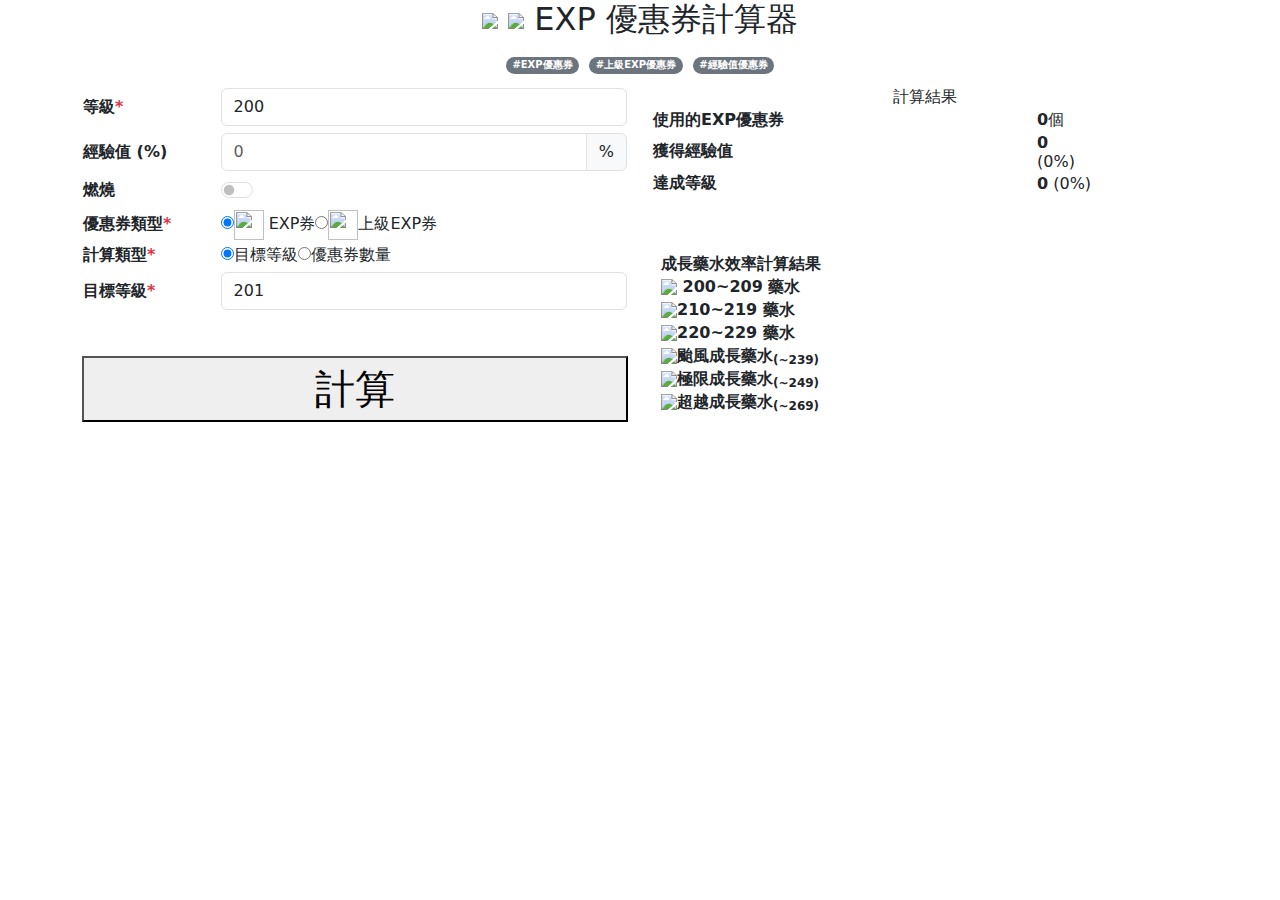
==== index.html @ 89406b58 "Create index.html" ====
<html>

<head>
    <link rel="stylesheet" href="https://cdn.jsdelivr.net/npm/bootstrap@5.3.3/dist/css/bootstrap.min.css"
        integrity="sha384-QWTKZyjpPEjISv5WaRU9OFeRpok6YctnYmDr5pNlyT2bRjXh0JMhjY6hW+ALEwIH" crossorigin="anonymous">
    <link rel="stylesheet" href="assest/css/style.css">
    <script src="https://code.jquery.com/jquery-3.7.1.min.js"
        integrity="sha256-/JqT3SQfawRcv/BIHPThkBvs0OEvtFFmqPF/lYI/Cxo=" crossorigin="anonymous"></script>
    <script src="assest/js/expData.js"></script>
    <script src="assest/js/script.js"></script>

</head>

<body>
    <div class="container">
        <div class="text-center inner_content">
            <h2 class="inner_header">
                <img src="assest/images/exp_coupon.png"> <img src="assest/images/upper_exp_coupon.png"> EXP
                優惠券計算器
                <div>
                    <span class="badge rounded-pill bg-secondary text-white" style="font-size: 10px;">#EXP優惠券</span>
                    <span class="badge rounded-pill bg-secondary text-white" style="font-size: 10px;">#上級EXP優惠券</span>
                    <span class="badge rounded-pill bg-secondary text-white" style="font-size: 10px;">#經驗值優惠券</span>
                </div>
            </h2>
            <div class="row">
                <div class="col-lg-6 d-grid">
                    <div class="inner_content_box">
                        <form id="frm_exp_calculator" class="h-100 d-grid">
                            <table class="inner_table w-100">
                                <tbody>

                                    <tr>
                                        <th>等級<span class="text-danger">*</span></th>
                                        <td><input type="number" name="level" id="before_level" class="form-control"
                                                placeholder="請輸入等級." min="200" max="299" value="200"></td>
                                    </tr>
                                    <tr>
                                        <th>經驗值 (%)</th>
                                        <td>
                                            <div class="input-group">
                                                <input type="number" name="exp" id="before_exp" class="form-control"
                                                    placeholder="0">
                                                <span class="input-group-text">%</span>
                                            </div>
                                        </td>
                                    </tr>
                                    <tr>
                                        <th>燃燒</th>
                                        <td class="burning-options">
                                            <div class="burning-controls">
                                                <div class="form-check form-switch">
                                                    <input id="hyper" name="hyper" class="form-check-input chk_burning"
                                                        type="checkbox" value="1" role="switch" data-bs-toggle="tooltip"
                                                        data-bs-html="true" data-bs-custom-class="custom-tooltip"
                                                        data-bs-title="<span class='custom_tooltip'>若為指定超級燃燒MAX角色請勾選</span>">
                                                </div>
                                                <div id="burning-add-level" class="form-check" style="display: none;">
                                                    <input name="burning_type" class="burning-add-level-input"
                                                        type="radio" value="1_2" id="burning_1_2" checked="checked">
                                                    <label class="form-check-label" for="burning_1_2">
                                                        1+2
                                                    </label>
                                                    <input name="burning_type" class="burning-add-level-input"
                                                        type="radio" value="1_4" id="burning_1_4">
                                                    <label class="form-check-label" for="burning_1_4">
                                                        1+4
                                                    </label>
                                                </div>
                                            </div>
                                            <div id="burning-level" class="burning-level input-group mt-2"
                                                style="display: none;">
                                                <span class="input-group-text burning-level-text w-25">上限</span>
                                                <input type="number" class="form-control w-75" id="burning_max_level"
                                                    value="250">
                                            </div>
                                        </td>
                                    </tr>
                                    <tr>
                                        <th>優惠券類型<span class="text-danger">*</span></th>
                                        <td>
                                            <div class="d-flex btn_group">
                                                <div class="chk_button">
                                                    <label data-bs-toggle="tooltip" data-bs-html="true"
                                                        data-bs-custom-class="custom-tooltip"
                                                        data-bs-title="<span class='custom_tooltip'>200等級以上可使用</span>">
                                                        <input type="radio" name="coupon_type" value="exp"
                                                            checked=""><span class="py-2 h-100"><img
                                                                src="assest/images/exp_coupon.png" style="width:30px">
                                                            EXP券</span>
                                                    </label>
                                                </div>
                                                <div class="chk_button">
                                                    <label data-bs-toggle="tooltip" data-bs-html="true"
                                                        data-bs-custom-class="custom-tooltip"
                                                        data-bs-title="<span class='custom_tooltip'>260等級以上可使用</span>">
                                                        <input type="radio" name="coupon_type" value="upper_exp"><span
                                                            class="py-2 h-100"><img
                                                                src="assest/images/upper_exp_coupon.png"
                                                                style="width:30px">上級EXP券</span>
                                                    </label>
                                                </div>
                                            </div>
                                        </td>
                                    </tr>
                                    <tr>
                                        <th>計算類型<span class="text-danger">*</span></th>
                                        <td>
                                            <div class="d-flex btn_group">
                                                <div class="chk_button">
                                                    <label data-bs-toggle="tooltip" data-bs-html="true"
                                                        data-bs-custom-class="custom-tooltip"
                                                        data-bs-title="<span class='custom_tooltip'>根據目標等級計算EXP優惠券的使用量及獲得經驗值</span>">
                                                        <input type="radio" name="cal_type" id="option1" value="level"
                                                            checked=""><span class="py-2 h-100">目標等級</span>
                                                    </label>
                                                </div>
                                                <div class="chk_button">
                                                    <label data-bs-toggle="tooltip" data-bs-html="true"
                                                        data-bs-custom-class="custom-tooltip"
                                                        data-bs-title="<span class='custom_tooltip'>根據使用的EXP優惠券數量計算獲得經驗值</span>">
                                                        <input type="radio" name="cal_type" id="option2"
                                                            value="coupon"><span class="py-2 h-100">優惠券數量</span>
                                                    </label>
                                                </div>
                                            </div>
                                        </td>
                                    </tr>
                                    <tr id="tr_level">
                                        <th>目標等級<span class="text-danger">*</span></th>
                                        <td><input name="target_level" type="number" class="form-control"
                                                placeholder="0" min="201" max="300" value="201">
                                        </td>
                                    </tr>
                                    <tr id="tr_coupon" style="display: none;">
                                        <th>優惠券數量<span class="text-danger">*</span></th>
                                        <td><input name="coupon_count" type="number" class="form-control"
                                                placeholder="0">
                                        </td>
                                    </tr>
                                </tbody>
                            </table>
                            <button class="btn_cyan btn_large fs-1 w-100 align-self-end mt-3" type="button"
                                onclick="fCalculate()">計算</button>
                        </form>
                    </div>
                </div>
                <div class="col-lg-6 d-grid">
                    <div class="inner_content_box">
                        <div class="inner_title">計算結果</div>
                        <div id="result">
                            <table class="inner_table w-100" id="result_table">
                                <tbody>
                                    <tr>
                                        <th>使用的EXP優惠券</th>
                                        <td><b id="result_coupon" class="text_cyan">0</b>個</td>
                                    </tr>
                                    <tr>
                                        <th>獲得經驗值</th>
                                        <td><b id="gain_exp" class="text_cyan">0</b><br>(<span id="gain_exp_per"
                                                class="text_purple">0</span>%)</td>
                                    </tr>
                                    <tr>
                                        <th>達成等級</th>
                                        <td><b class="result_level text_green">0</b> (<span id="result_exp_per"
                                                class="text_purple">0</span>%)</td>
                                    </tr>
                                    <tr>
                                        <td colspan="2">
                                            <div id="result_level_up" class="text_yellow" style="display: none;">升級！
                                                (<span id="result_before_level"></span> ⇒ <span
                                                    class="result_level"></span>)
                                            </div>
                                        </td>
                                    </tr>
                                </tbody>
                            </table>
                            <div class="p-2 mt-5">
                                <table class="w-100" id="result_elixir">
                                    <tbody>
                                        <tr>
                                            <th colspan="2">成長藥水效率計算結果</th>
                                        </tr>
                                        <tr>
                                            <th><img src="assest/images/209.png"> 200~209 藥水</th>
                                            <td id="e209"></td>
                                        </tr>
                                        <tr>
                                            <th><img src="assest/images/219.png">210~219 藥水</th>
                                            <td id="e219"></td>
                                        </tr>
                                        <tr>
                                            <th><img src="assest/images/229.png">220~229 藥水</th>
                                            <td id="e229"></td>
                                        </tr>
                                        <tr>
                                            <th><img src="assest/images/239.png">颱風成長藥水<sub>(~239)</sub></th>
                                            <td id="e239"></td>
                                        </tr>
                                        <tr>
                                            <th><img src="assest/images/249.png">極限成長藥水<sub>(~249)</sub></th>
                                            <td id="e249"></td>
                                        </tr>
                                        <tr>
                                            <th><img src="assest/images/269.png">超越成長藥水<sub>(~269)</sub></th>
                                            <td id="e269"></td>
                                        </tr>
                                    </tbody>
                                </table>
                            </div>
                        </div>
                    </div>
                </div>
            </div>
        </div>
    </div>
</body>

</html>
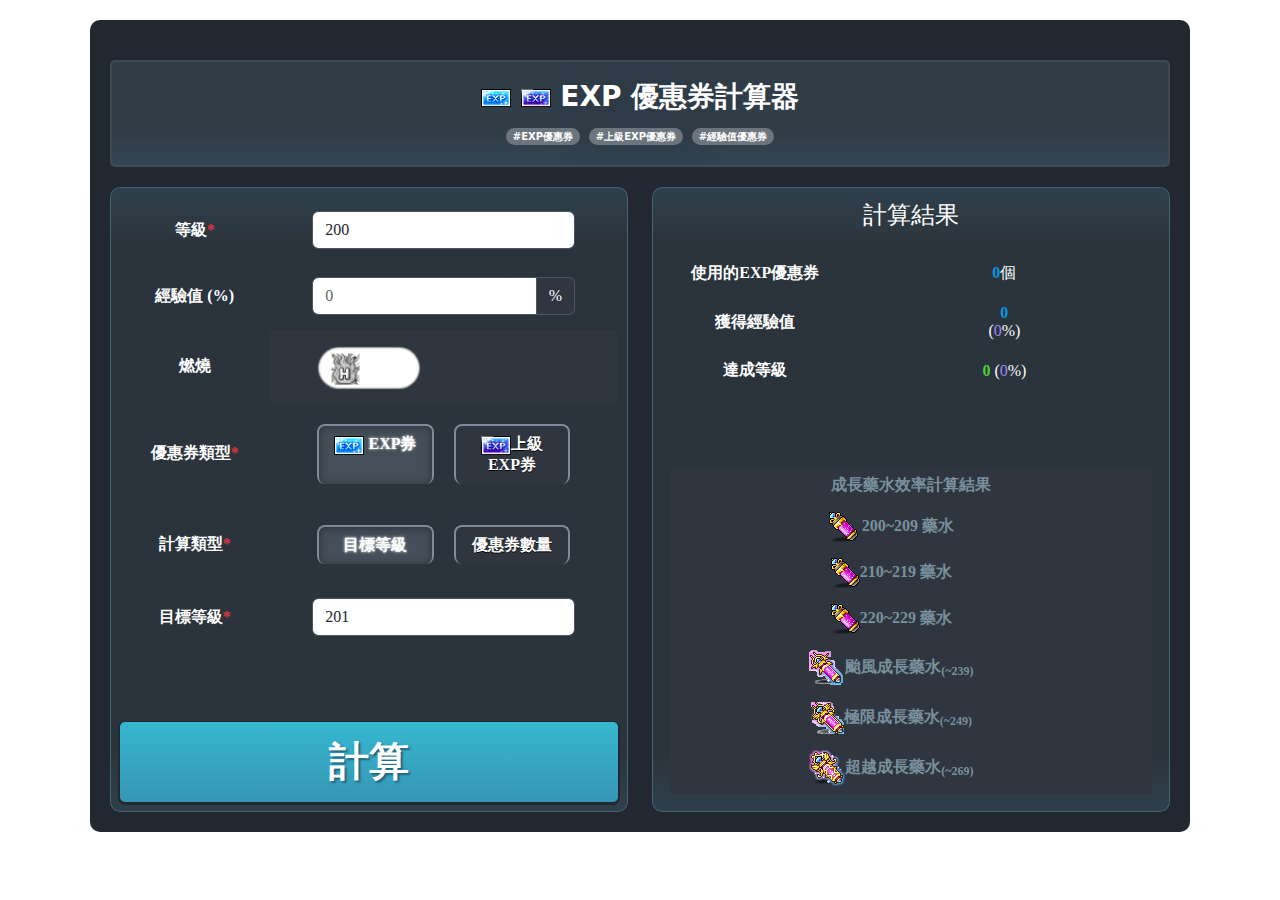
==== commit 174026b7: "Add files via upload" ====
--- a/index.html
+++ b/index.html
@@ -216,4 +216,4 @@
     </div>
 </body>
 
-</html>
+</html>--- a/assest/css/style.css
+++ b/assest/css/style.css
@@ -0,0 +1,327 @@
+/* body {
+	/* background-color: #2f3640; */
+/* color: #fff; */
+/* } */
+
+.container {
+	padding: 20px;
+}
+
+.inner_content {
+	background-color: #222831;
+	border-radius: 10px;
+	padding: 20px;
+}
+
+.inner_header {
+	margin-bottom: 20px;
+	margin-top: 20px;
+	border-radius: 5px;
+	background: linear-gradient(
+			0,
+			rgba(56, 80, 95, 0.5),
+			rgba(48, 61, 72, 0.8) 30%
+		),
+		linear-gradient(
+			90deg,
+			rgb(48, 61, 72) 40%,
+			rgba(56, 80, 95, 0.3),
+			rgba(56, 80, 95, 0.3),
+			rgb(48, 61, 72) 60%
+		);
+	box-shadow: 0 0 0 2px rgb(62, 74, 84) inset, 0 1px 0 1px rgb(35, 41, 47);
+	color: white;
+	padding: 20px 0;
+	font-weight: bold;
+	font-size: 1.75rem;
+}
+
+.inner_header img {
+	width: 30px;
+	vertical-align: middle;
+}
+
+.inner_content_box {
+	font-family: "NEXON Lv2 Gothic";
+	border-radius: 10px;
+	background: linear-gradient(
+			0,
+			rgba(55, 80, 95, 0.5),
+			rgba(46, 54, 63, 0.5) 10%,
+			rgba(46, 54, 63, 0.5) 90%,
+			rgba(55, 80, 95, 0.5) 100%
+		),
+		linear-gradient(90deg, rgba(46, 54, 63, 0.6), rgba(46, 54, 63, 0.6));
+	box-shadow: 0 0 0 1px rgb(65, 102, 121) inset, 0 1px 0 1px rgb(35, 41, 47);
+	color: white;
+	padding: 10px;
+}
+
+.inner_title {
+	font-size: 1.5rem;
+	margin-bottom: 20px;
+	color: #fff;
+}
+
+.inner_table {
+	width: 100%;
+	margin: 0 auto;
+}
+
+.inner_table th,
+.inner_table td {
+	padding: 10px;
+	text-align: center;
+	vertical-align: middle;
+}
+
+.inner_table th {
+	width: 30%;
+	color: #ffffff;
+	text-align: center;
+}
+
+.inner_table td .input-group,
+.inner_table td .form-control,
+.inner_table td .btn_group,
+.inner_table td .burning-options {
+	width: 80%;
+	margin: 0 auto;
+}
+
+.btn_group {
+	gap: 10px;
+}
+.chk_button:hover {
+	text-shadow: 0px 0px 3px white;
+	border: 2px solid rgb(127, 138, 153);
+	border-bottom: none;
+}
+.btn_cyan.btn_large {
+	font-weight: bold;
+	text-shadow: 2px 2px 2px rgb(34, 99, 122);
+}
+.btn_cyan:hover {
+	text-shadow: 0px 0px 3px white;
+	box-shadow: 0 0 3px 2px white;
+}
+.btn_cyan {
+	border-radius: 0.5rem;
+	border: 2px solid rgb(91, 233, 240);
+	background: linear-gradient(0, rgb(54, 150, 181), rgb(54, 183, 208));
+	color: white;
+	text-shadow: 1px 1px 1px rgb(34, 99, 122);
+	box-shadow: 0px 1px 0px 2px rgb(35, 41, 47);
+	border-bottom: none;
+	text-decoration: none;
+	cursor: pointer;
+	appearance: button;
+	-webkit-appearance: button;
+	text-transform: none;
+	margin: 0;
+	line-height: inherit;
+	text-align: center;
+}
+.chk_button {
+	flex: 1;
+	border-radius: 0.5rem;
+	background: linear-gradient(0, rgb(84, 95, 109), rgb(108, 119, 133));
+	border: 2px solid rgb(127, 138, 153);
+	border-bottom: none;
+	box-shadow: 0px 0px 0px 1px rgba(46, 53, 61, 0.4);
+	color: white;
+	font-weight: bold;
+	text-shadow: 0px 1px 0px rgb(0, 0, 0);
+	width: 100%;
+	overflow: hidden;
+	text-align: center;
+	margin: 5px;
+}
+
+.chk_button label {
+	display: block;
+	width: 100%;
+	cursor: pointer;
+	border-radius: 5px;
+	background-color: #2f3640;
+	transition: all 0.3s;
+}
+
+.chk_button input[type="radio"] {
+	display: none;
+}
+
+.chk_button span {
+	display: block;
+	padding: 10px;
+	text-align: center;
+}
+
+.btn_cyan {
+	background-color: #0097e6;
+	color: white;
+	border: none;
+	border-radius: 5px;
+	padding: 10px 20px;
+	cursor: pointer;
+	transition: all 0.3s;
+}
+
+.btn_cyan:hover {
+	background-color: #00a8ff;
+}
+
+.text_cyan {
+	color: #0097e6;
+}
+
+.text_purple {
+	color: #9c88ff;
+}
+
+.text_green {
+	color: #4cd137;
+}
+
+.text_yellow {
+	color: #fbc531;
+}
+
+#result_elixir {
+	background-color: #2f3640;
+	border-radius: 5px;
+	padding: 15px;
+}
+
+#result_elixir th {
+	color: #78909c;
+	padding: 8px;
+	text-align: center;
+}
+
+#result_elixir td {
+	padding: 8px;
+	text-align: center;
+}
+.chk_button input:checked + span {
+	background-color: rgb(68, 79, 89);
+	text-shadow: 0px 0px 3px white;
+	box-shadow: inset 0px 1px 8px rgba(0, 0, 0, 0.4);
+	border: none;
+}
+
+.form-control {
+	background-color: #ffffff;
+	border: 1px solid #4b5563;
+	/* color: white; */
+}
+
+.form-control:focus {
+	background-color: #ffffff;
+	border-color: #0097e6;
+	box-shadow: none;
+}
+
+.input-group-text {
+	background-color: #2f3640;
+	border: 1px solid #4b5563;
+	color: white;
+}
+
+/* .form-check-input {
+	background-color: #2f3640;
+	border-color: #4b5563;
+} */
+
+.form-check-input:checked {
+	background-color: #0097e6;
+	border-color: #0097e6;
+}
+
+.custom-tooltip {
+	background-color: #2f3640;
+	color: white;
+	padding: 5px 10px;
+	border-radius: 4px;
+	font-size: 12px;
+}
+
+.form-check-input.chk_burning {
+	width: 100px;
+	height: 40px;
+	background-image: url(../images/fire_max.png);
+	background-size: 30px 34px;
+	background-position-x: 10px;
+	box-shadow: 0px 0px 1px 1px #aaa;
+	filter: grayscale(1);
+	transition: background-position 0.15s ease-in-out;
+	cursor: pointer;
+}
+.form-switch {
+	padding-left: 2.5em;
+	margin-left: 2.5em;
+}
+.form-check {
+	display: block;
+	min-height: 1.5rem;
+	padding-left: -2.5em;
+	margin-bottom: 0.125rem;
+}
+.form-check-input.chk_burning:checked {
+	background-color: rgb(255, 255, 119);
+	background-position-x: calc(100% - 10px);
+	border: 1px solid rgb(238, 153, 34);
+	box-shadow: 0px 0px 8px 2px rgb(0, 119, 221);
+	filter: grayscale(0);
+}
+
+.burning-options {
+	padding: 10px;
+	background-color: #2f3640;
+	border-radius: 5px;
+}
+
+.burning-options .form-check-label {
+	color: #fff;
+	cursor: pointer;
+}
+
+label.form-check-label {
+	color: white;
+}
+
+/* td.burning-options {
+	display: flex;
+	flex-direction: column;
+	align-items: center;
+	justify-content: center;
+	gap: 10px;
+} */
+
+/* td.burning-options .burning-controls {
+	display: flex;
+	align-items: center;
+	gap: 10px;
+	width: 100%;
+	justify-content: center;
+} */
+
+.burning-level.input-group {
+	width: 100%;
+}
+
+td {
+	color: white;
+}
+/* .burning-level-text {
+	width: 20%;
+} */
+
+#burning-add-level {
+	margin: 0px 3em 0px 0px;
+}
+
+#result_table td {
+	text-align: center;
+	width: 50%;
+}
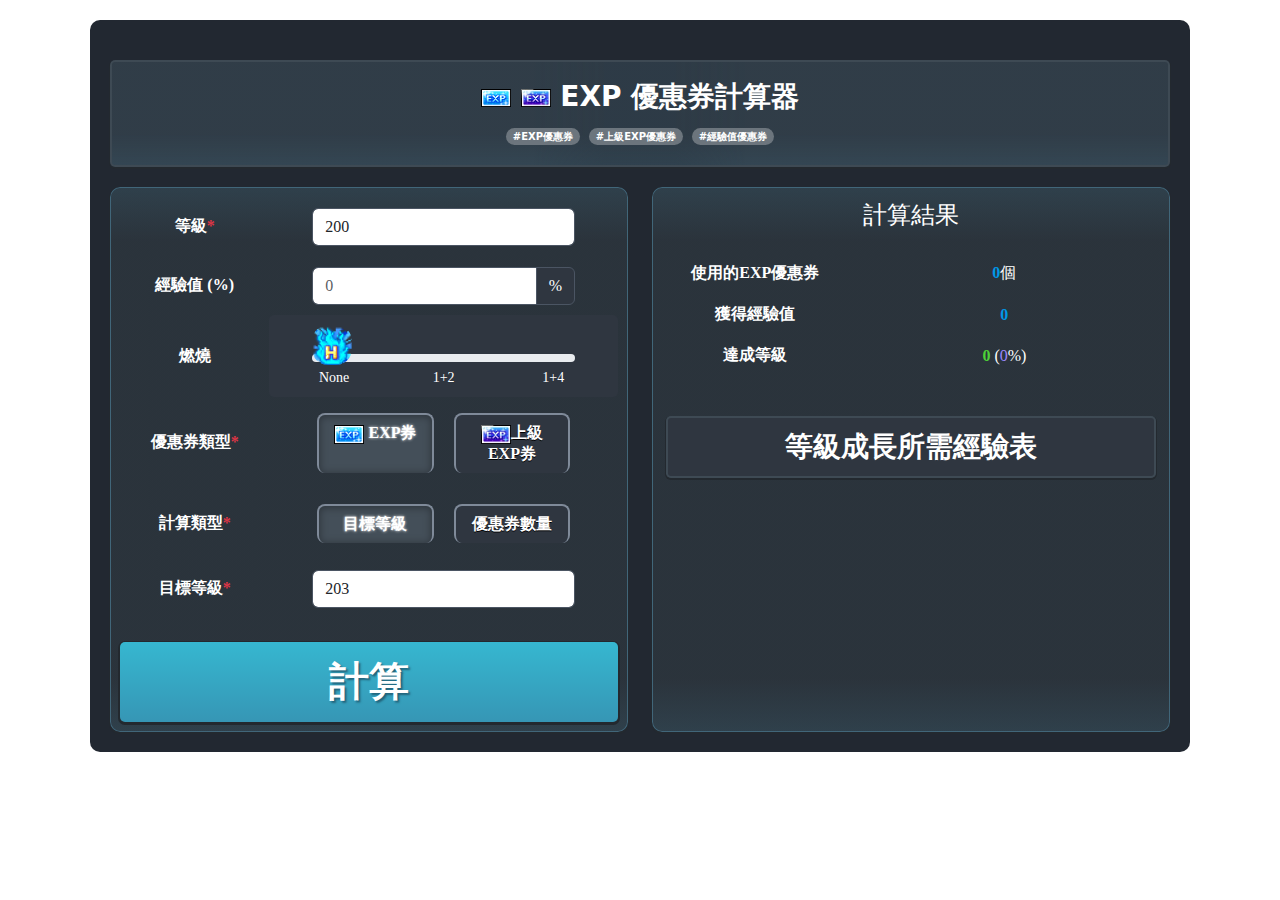
==== commit ffd3b169: "Add files via upload" ====
--- a/index.html
+++ b/index.html
@@ -8,7 +8,8 @@
         integrity="sha256-/JqT3SQfawRcv/BIHPThkBvs0OEvtFFmqPF/lYI/Cxo=" crossorigin="anonymous"></script>
     <script src="assest/js/expData.js"></script>
     <script src="assest/js/script.js"></script>
-
+    <link rel="icon" type="image/png" href="assest/images/maple.png">
+    <title>新楓之谷經驗券計算器 MapleStory EXP Calculator </title>
 </head>
 
 <body>
@@ -49,23 +50,13 @@
                                         <th>燃燒</th>
                                         <td class="burning-options">
                                             <div class="burning-controls">
-                                                <div class="form-check form-switch">
-                                                    <input id="hyper" name="hyper" class="form-check-input chk_burning"
-                                                        type="checkbox" value="1" role="switch" data-bs-toggle="tooltip"
-                                                        data-bs-html="true" data-bs-custom-class="custom-tooltip"
-                                                        data-bs-title="<span class='custom_tooltip'>若為指定超級燃燒MAX角色請勾選</span>">
-                                                </div>
-                                                <div id="burning-add-level" class="form-check" style="display: none;">
-                                                    <input name="burning_type" class="burning-add-level-input"
-                                                        type="radio" value="1_2" id="burning_1_2" checked="checked">
-                                                    <label class="form-check-label" for="burning_1_2">
-                                                        1+2
-                                                    </label>
-                                                    <input name="burning_type" class="burning-add-level-input"
-                                                        type="radio" value="1_4" id="burning_1_4">
-                                                    <label class="form-check-label" for="burning_1_4">
-                                                        1+4
-                                                    </label>
+                                                <input type="range" id="burning_max_type"
+                                                    class="form-range fire_max_range" min="0" max="2" value="0"
+                                                    step="1">
+                                                <div class="labels">
+                                                    <span>None</span>
+                                                    <span>1+2</span>
+                                                    <span>1+4</span>
                                                 </div>
                                             </div>
                                             <div id="burning-level" class="burning-level input-group mt-2"
@@ -129,13 +120,13 @@
                                     <tr id="tr_level">
                                         <th>目標等級<span class="text-danger">*</span></th>
                                         <td><input name="target_level" type="number" class="form-control"
-                                                placeholder="0" min="201" max="300" value="201">
+                                                placeholder="0" min="201" max="300" value="203">
                                         </td>
                                     </tr>
                                     <tr id="tr_coupon" style="display: none;">
                                         <th>優惠券數量<span class="text-danger">*</span></th>
                                         <td><input name="coupon_count" type="number" class="form-control"
-                                                placeholder="0">
+                                                placeholder="0" value="299">
                                         </td>
                                     </tr>
                                 </tbody>
@@ -157,8 +148,9 @@
                                     </tr>
                                     <tr>
                                         <th>獲得經驗值</th>
-                                        <td><b id="gain_exp" class="text_cyan">0</b><br>(<span id="gain_exp_per"
-                                                class="text_purple">0</span>%)</td>
+                                        <td><b id="gain_exp" class="text_cyan">0</b></td>
+                                        <!-- <td><b id="gain_exp" class="text_cyan">0</b><br>(<span id="gain_exp_per"
+                                                class="text_purple" style="display: none;">0</span>%)</td> -->
                                     </tr>
                                     <tr>
                                         <th>達成等級</th>
@@ -175,8 +167,10 @@
                                     </tr>
                                 </tbody>
                             </table>
-                            <div class="p-2 mt-5">
-                                <table class="w-100" id="result_elixir">
+                            <div class="p-1 mt-3">
+                                <div class="inner_title link_exp_table" onclick="window.location.href='pages/exp.html'">
+                                    等級成長所需經驗表</div>
+                                <table class="w-100" id="result_elixir" style="display: none;">
                                     <tbody>
                                         <tr>
                                             <th colspan="2">成長藥水效率計算結果</th>
--- a/assest/css/style.css
+++ b/assest/css/style.css
@@ -313,10 +313,6 @@
 td {
 	color: white;
 }
-/* .burning-level-text {
-	width: 20%;
-} */
-
 #burning-add-level {
 	margin: 0px 3em 0px 0px;
 }
@@ -325,3 +321,50 @@
 	text-align: center;
 	width: 50%;
 }
+.slider-container {
+	width: 300px;
+	text-align: center;
+}
+.labels {
+	display: flex;
+	justify-content: space-around;
+	width: 100%;
+	font-size: 14px;
+}
+.labels span {
+	width: 30%;
+}
+.fire_max_range {
+	margin-top: 20px;
+	width: 80%;
+}
+.fire_max_range::-webkit-slider-thumb {
+	-webkit-appearance: none;
+	appearance: none;
+	width: 40px;
+	height: 40px;
+	background: url("../images/fire_max.png");
+	background-size: cover;
+	cursor: pointer;
+	position: relative;
+	top: -25px;
+}
+.link_exp_table {
+	border-radius: 5px;
+	box-shadow: 0 0 0 2px rgb(62, 74, 84) inset, 0 1px 0 1px rgb(35, 41, 47);
+	color: white;
+	padding: 10px 0;
+	font-weight: bold;
+	font-size: 1.75rem;
+	display: block;
+	width: 100%;
+	cursor: pointer;
+	border-radius: 5px;
+	background-color: #2f3640;
+	transition: all 0.3s;
+}
+.link_exp_table:hover {
+	text-shadow: 0px 0px 3px white;
+	border: 2px solid rgb(127, 138, 153);
+	border-bottom: none;
+}
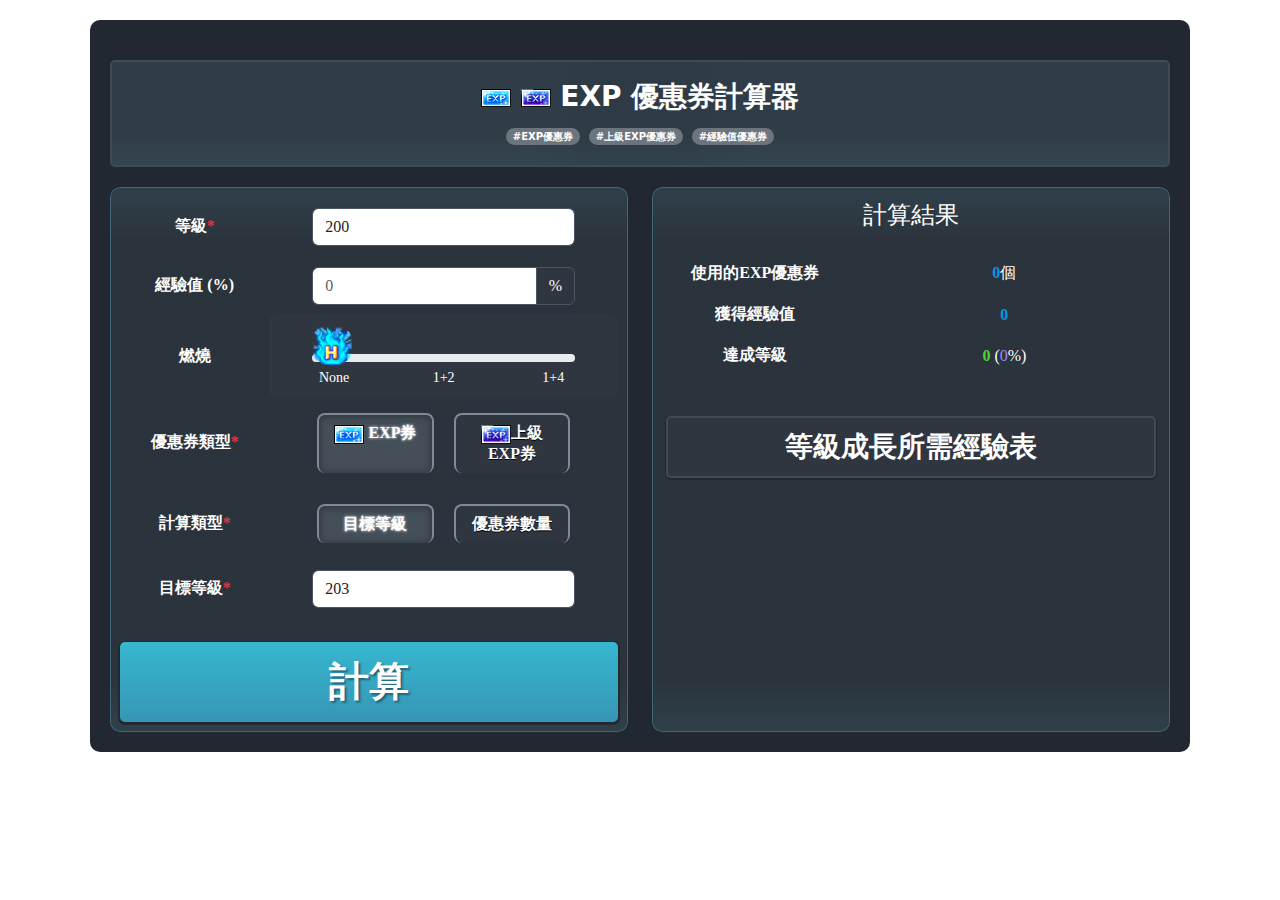
==== commit 1b6976ef: "Add files via upload" ====
--- a/index.html
+++ b/index.html
@@ -9,6 +9,8 @@
     <script src="assest/js/expData.js"></script>
     <script src="assest/js/script.js"></script>
     <link rel="icon" type="image/png" href="assest/images/maple.png">
+    <meta name="google-site-verification"
+        content="google-site-verification=uF5hFZwQOoDRlGfbBvzlwIsqZpEIGrLmrYBWnlSF57Y">
     <title>新楓之谷經驗券計算器 MapleStory EXP Calculator </title>
 </head>
 
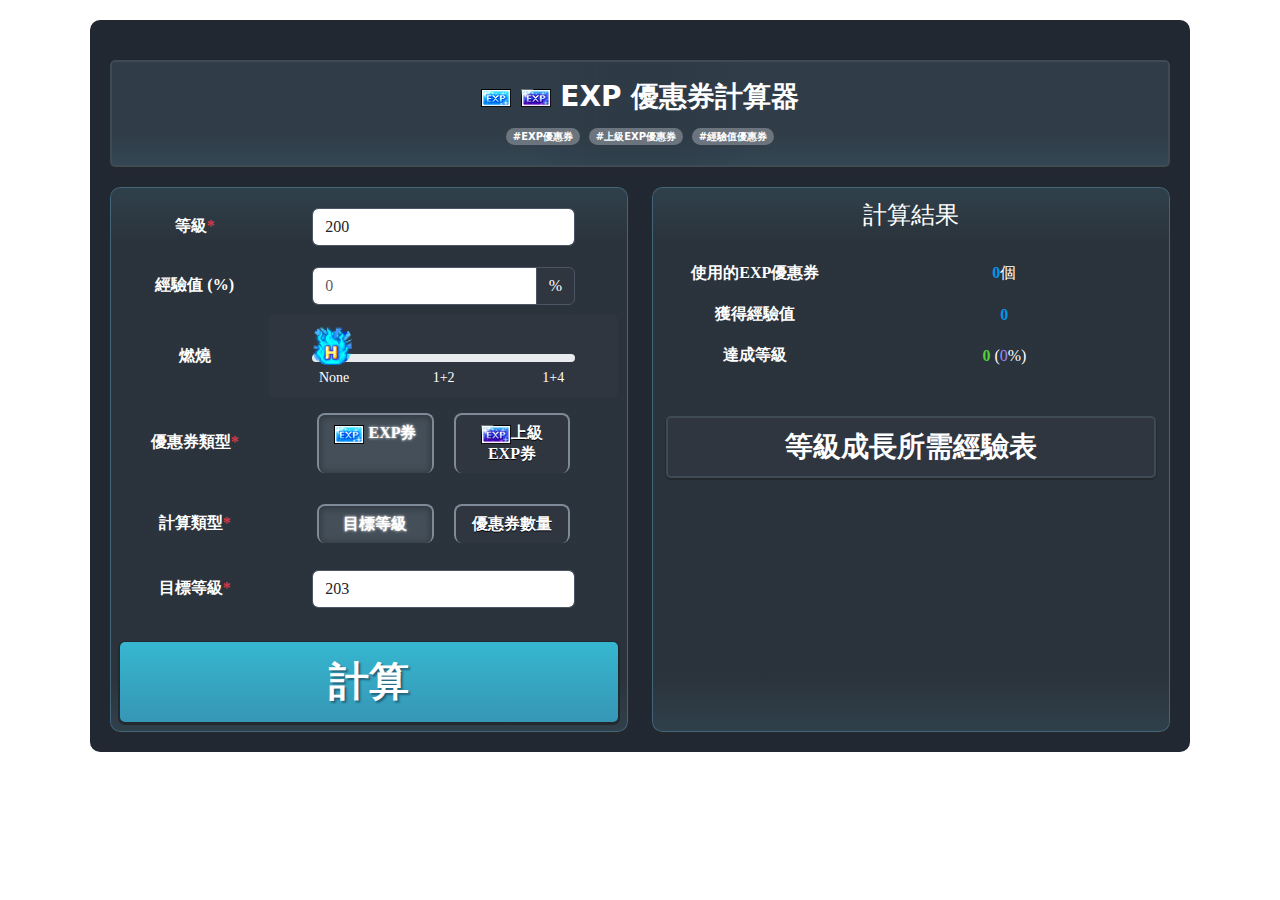
==== commit 1c63842b: "Update index.html" ====
--- a/index.html
+++ b/index.html
@@ -9,8 +9,7 @@
     <script src="assest/js/expData.js"></script>
     <script src="assest/js/script.js"></script>
     <link rel="icon" type="image/png" href="assest/images/maple.png">
-    <meta name="google-site-verification"
-        content="google-site-verification=uF5hFZwQOoDRlGfbBvzlwIsqZpEIGrLmrYBWnlSF57Y">
+    <meta name="google-site-verification" content="-t71rHjpIEUJbYla7K0W23X6buHAuvco1Bi0-oSQwtY" />
     <title>新楓之谷經驗券計算器 MapleStory EXP Calculator </title>
 </head>
 
@@ -212,4 +211,4 @@
     </div>
 </body>
 
-</html>+</html>
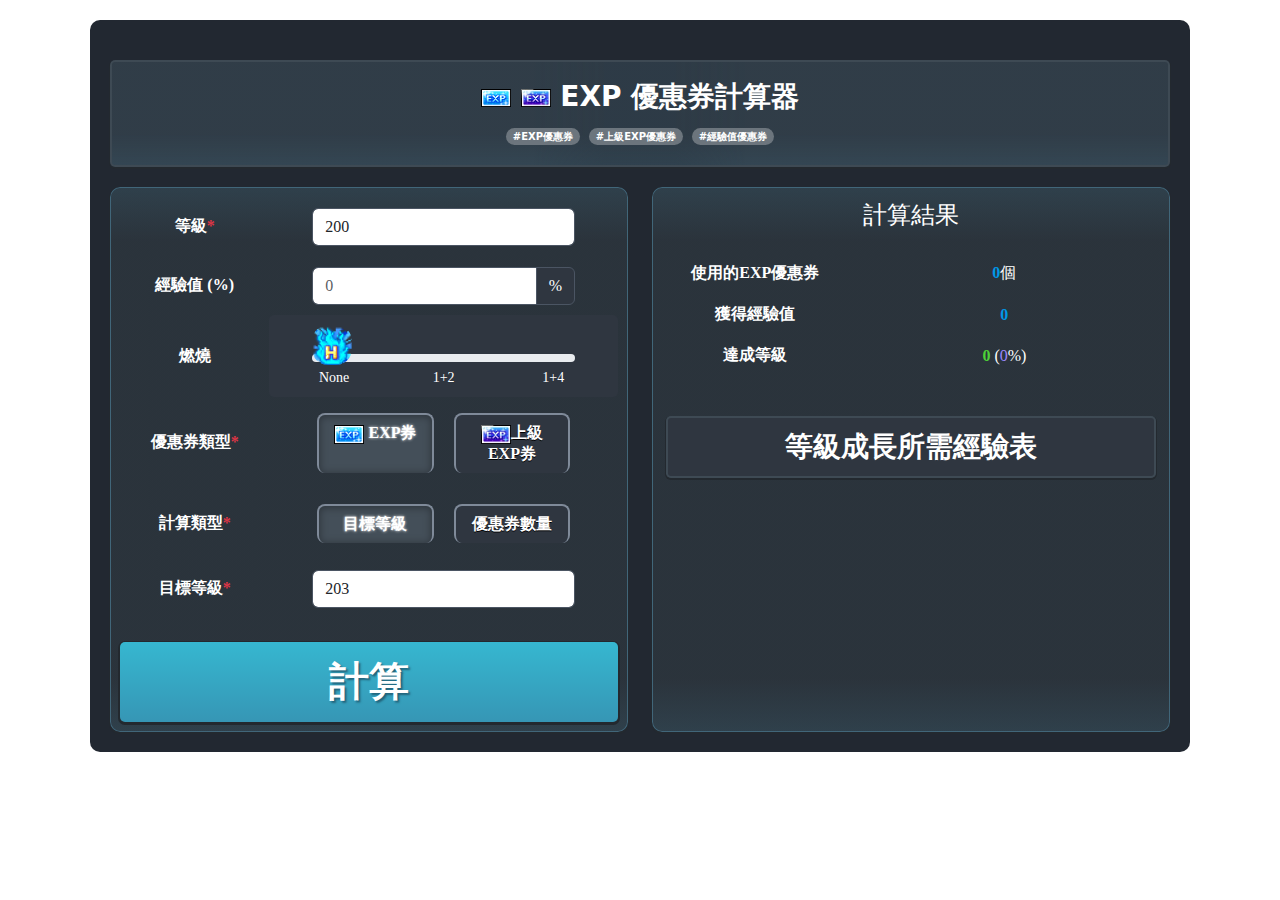
==== commit 598848e0: "Update index.html" ====
--- a/index.html
+++ b/index.html
@@ -1,6 +1,7 @@
 <html>
 
 <head>
+    <meta name="google-site-verification" content="google-site-verification=uF5hFZwQOoDRlGfbBvzlwIsqZpEIGrLmrYBWnlSF57Y" />
     <link rel="stylesheet" href="https://cdn.jsdelivr.net/npm/bootstrap@5.3.3/dist/css/bootstrap.min.css"
         integrity="sha384-QWTKZyjpPEjISv5WaRU9OFeRpok6YctnYmDr5pNlyT2bRjXh0JMhjY6hW+ALEwIH" crossorigin="anonymous">
     <link rel="stylesheet" href="assest/css/style.css">
@@ -9,7 +10,6 @@
     <script src="assest/js/expData.js"></script>
     <script src="assest/js/script.js"></script>
     <link rel="icon" type="image/png" href="assest/images/maple.png">
-    <meta name="google-site-verification" content="-t71rHjpIEUJbYla7K0W23X6buHAuvco1Bi0-oSQwtY" />
     <title>新楓之谷經驗券計算器 MapleStory EXP Calculator </title>
 </head>
 
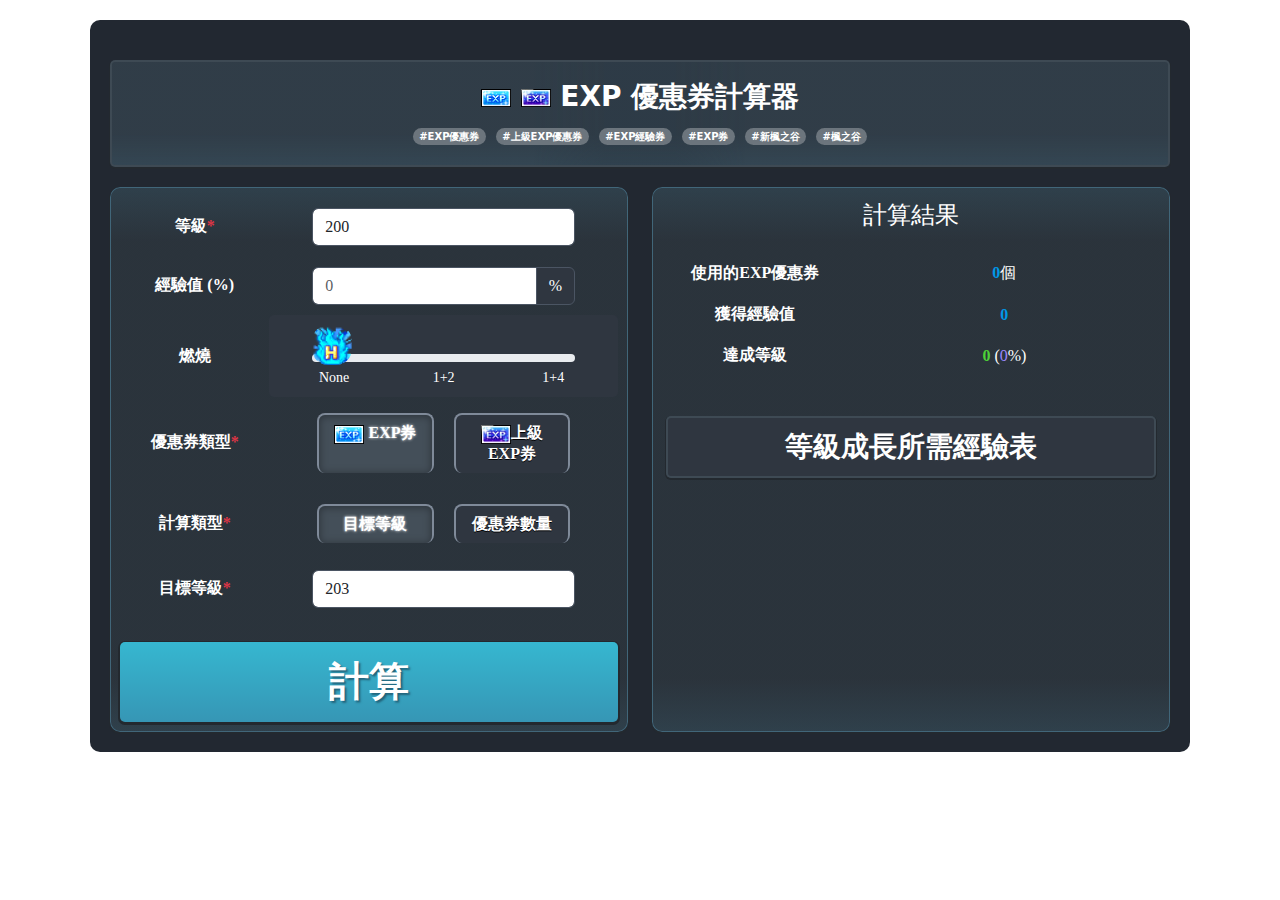
==== commit d27f085d: "Add files via upload" ====
--- a/index.html
+++ b/index.html
@@ -1,7 +1,8 @@
 <html>
 
 <head>
-    <meta name="google-site-verification" content="google-site-verification=uF5hFZwQOoDRlGfbBvzlwIsqZpEIGrLmrYBWnlSF57Y" />
+    <meta name="google-site-verification"
+        content="google-site-verification=uF5hFZwQOoDRlGfbBvzlwIsqZpEIGrLmrYBWnlSF57Y" />
     <link rel="stylesheet" href="https://cdn.jsdelivr.net/npm/bootstrap@5.3.3/dist/css/bootstrap.min.css"
         integrity="sha384-QWTKZyjpPEjISv5WaRU9OFeRpok6YctnYmDr5pNlyT2bRjXh0JMhjY6hW+ALEwIH" crossorigin="anonymous">
     <link rel="stylesheet" href="assest/css/style.css">
@@ -10,7 +11,7 @@
     <script src="assest/js/expData.js"></script>
     <script src="assest/js/script.js"></script>
     <link rel="icon" type="image/png" href="assest/images/maple.png">
-    <title>新楓之谷經驗券計算器 MapleStory EXP Calculator </title>
+    <title>新楓之谷EXP經驗券計算器 MapleStory EXP Calculator </title>
 </head>
 
 <body>
@@ -22,7 +23,10 @@
                 <div>
                     <span class="badge rounded-pill bg-secondary text-white" style="font-size: 10px;">#EXP優惠券</span>
                     <span class="badge rounded-pill bg-secondary text-white" style="font-size: 10px;">#上級EXP優惠券</span>
-                    <span class="badge rounded-pill bg-secondary text-white" style="font-size: 10px;">#經驗值優惠券</span>
+                    <span class="badge rounded-pill bg-secondary text-white" style="font-size: 10px;">#EXP經驗券</span>
+                    <span class="badge rounded-pill bg-secondary text-white" style="font-size: 10px;">#EXP券</span>
+                    <span class="badge rounded-pill bg-secondary text-white" style="font-size: 10px;">#新楓之谷</span>
+                    <span class="badge rounded-pill bg-secondary text-white" style="font-size: 10px;">#楓之谷</span>
                 </div>
             </h2>
             <div class="row">
@@ -211,4 +215,4 @@
     </div>
 </body>
 
-</html>
+</html>